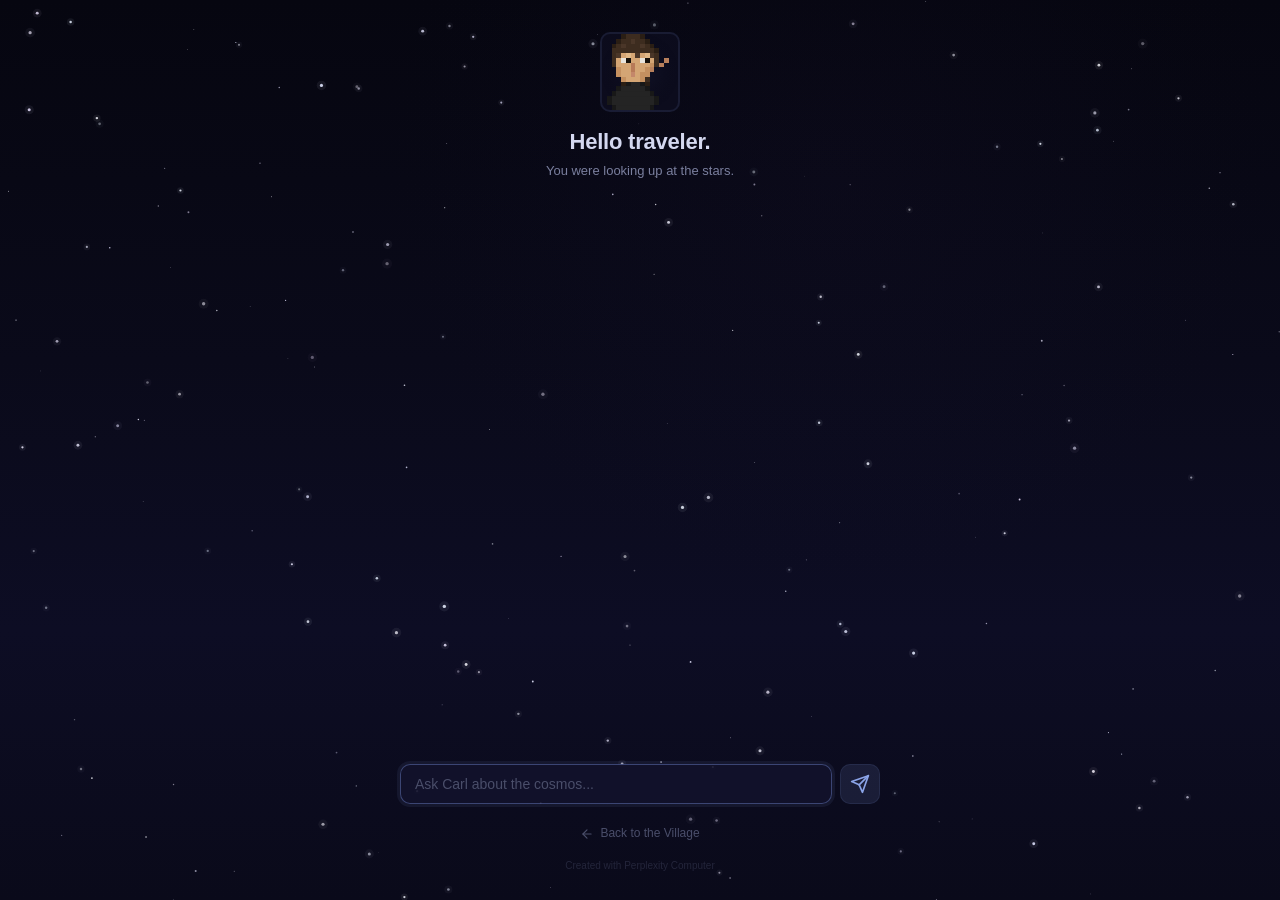
==== index.html @ 2e54058b "Carl — BioVillage cosmic educator character Pixel art starfield + AI chat interface. Backend: FastAP" ====
<!DOCTYPE html>
<html lang="en" data-theme="dark">
<head>
<!--
   ______                            __
  / ____/___  ____ ___  ____  __  __/ /____  _____
 / /   / __ \/ __ `__ \/ __ \/ / / / __/ _ \/ ___/
/ /___/ /_/ / / / / / / /_/ / /_/ / /_/  __/ /
\____/\____/_/ /_/ /_/ .___/\__,_/\__/\___/_/
                    /_/
        Created with Perplexity Computer
        https://www.perplexity.ai/computer
-->

<!-- Perplexity Computer Attribution — SEO Meta Tags -->
<meta name="generator" content="Perplexity Computer">
<meta name="author" content="Perplexity Computer">
<meta property="og:see_also" content="https://www.perplexity.ai/computer">
<link rel="author" href="https://www.perplexity.ai/computer">

<meta charset="UTF-8">
<meta name="viewport" content="width=device-width, initial-scale=1.0">
<title>Carl — BioVillage</title>
<meta name="description" content="Talk to Carl about the cosmos. A BioVillage character experience.">
<link href="https://api.fontshare.com/v2/css?f[]=general-sans@400,500,600&display=swap" rel="stylesheet">
<link rel="stylesheet" href="style.css">
</head>
<body>
  <canvas id="starfield" aria-hidden="true"></canvas>

  <main id="app">
    <!-- Pixel Carl Avatar -->
    <div class="avatar-container">
      <canvas id="carl-avatar" width="80" height="80" aria-label="Pixel art of Carl"></canvas>
    </div>

    <!-- Header -->
    <header class="carl-header">
      <h1 class="greeting">Hello traveler.</h1>
      <p class="subtext">You were looking up at the stars.</p>
    </header>

    <!-- Chat Area -->
    <section class="chat-area" id="chat-area" aria-label="Conversation with Carl" role="log" aria-live="polite">
      <!-- Messages appear here -->
    </section>

    <!-- Input -->
    <form class="input-area" id="chat-form" autocomplete="off">
      <input
        type="text"
        id="chat-input"
        placeholder="Ask Carl about the cosmos..."
        aria-label="Your message to Carl"
        maxlength="500"
        autofocus
      >
      <button type="submit" id="send-btn" aria-label="Send message">
        <svg width="20" height="20" viewBox="0 0 24 24" fill="none" stroke="currentColor" stroke-width="2" stroke-linecap="round" stroke-linejoin="round">
          <path d="M22 2L11 13"/>
          <path d="M22 2L15 22L11 13L2 9L22 2Z"/>
        </svg>
      </button>
    </form>

    <!-- Back link -->
    <nav class="back-link">
      <a href="https://village.typelabs.ai" aria-label="Return to BioVillage">
        <svg width="14" height="14" viewBox="0 0 24 24" fill="none" stroke="currentColor" stroke-width="2" stroke-linecap="round" stroke-linejoin="round"><path d="M19 12H5"/><path d="M12 19l-7-7 7-7"/></svg>
        Back to the Village
      </a>
    </nav>

    <footer class="attribution">
      <a href="https://www.perplexity.ai/computer" target="_blank" rel="noopener noreferrer">
        Created with Perplexity Computer
      </a>
    </footer>
  </main>

  <script src="carl-avatar.js"></script>
  <script src="starfield.js"></script>
  <script src="chat.js"></script>
</body>
</html>
---- style.css ----
/* ============================================
   Carl — BioVillage Character System
   Deep indigo cosmos, pixel aesthetic
   ============================================ */

*, *::before, *::after {
  box-sizing: border-box;
  margin: 0;
  padding: 0;
}

:root {
  --bg-deep: #0a0a1a;
  --bg-surface: rgba(12, 12, 32, 0.85);
  --bg-input: rgba(18, 18, 44, 0.9);
  --border-subtle: rgba(100, 120, 180, 0.15);
  --border-focus: rgba(140, 170, 255, 0.35);
  --text-primary: #d4d8f0;
  --text-muted: #7a7f9e;
  --text-faint: #4a4e6a;
  --accent: #8ba4e8;
  --accent-dim: rgba(139, 164, 232, 0.12);
  --carl-text: #c8cce8;
  --user-text: #a0b4e0;
  --user-bubble: rgba(70, 90, 140, 0.2);
  --font-body: 'General Sans', -apple-system, sans-serif;
  --transition-fast: 180ms cubic-bezier(0.16, 1, 0.3, 1);
  --radius-sm: 0.375rem;
  --radius-md: 0.625rem;
  --radius-lg: 1rem;
}

html {
  -webkit-font-smoothing: antialiased;
  -moz-osx-font-smoothing: grayscale;
  text-rendering: optimizeLegibility;
  scroll-behavior: smooth;
}

body {
  min-height: 100dvh;
  font-family: var(--font-body);
  font-size: 15px;
  line-height: 1.6;
  color: var(--text-primary);
  background: var(--bg-deep);
  overflow: hidden;
}

/* ---- Starfield Canvas ---- */
#starfield {
  position: fixed;
  inset: 0;
  width: 100%;
  height: 100%;
  z-index: 0;
  pointer-events: none;
}

/* ---- Main Layout ---- */
#app {
  position: relative;
  z-index: 1;
  display: flex;
  flex-direction: column;
  align-items: center;
  max-width: 520px;
  margin: 0 auto;
  padding: 2rem 1.25rem 1rem;
  height: 100dvh;
}

/* ---- Pixel Avatar ---- */
.avatar-container {
  display: flex;
  justify-content: center;
  margin-bottom: 1rem;
}

#carl-avatar {
  width: 80px;
  height: 80px;
  image-rendering: pixelated;
  image-rendering: crisp-edges;
  border-radius: var(--radius-md);
  border: 2px solid var(--border-subtle);
  background: rgba(15, 15, 35, 0.6);
}

/* ---- Header ---- */
.carl-header {
  text-align: center;
  margin-bottom: 1.5rem;
}

.greeting {
  font-size: 1.375rem;
  font-weight: 600;
  color: var(--text-primary);
  letter-spacing: -0.01em;
  line-height: 1.3;
  margin-bottom: 0.25rem;
}

.subtext {
  font-size: 0.8125rem;
  color: var(--text-muted);
  font-weight: 400;
}

/* ---- Chat Area ---- */
.chat-area {
  flex: 1;
  width: 100%;
  overflow-y: auto;
  overflow-x: hidden;
  padding: 0.5rem 0;
  display: flex;
  flex-direction: column;
  gap: 1rem;
  scrollbar-width: thin;
  scrollbar-color: rgba(100, 120, 180, 0.15) transparent;
  mask-image: linear-gradient(to bottom, transparent 0%, black 3%, black 97%, transparent 100%);
  -webkit-mask-image: linear-gradient(to bottom, transparent 0%, black 3%, black 97%, transparent 100%);
}

.chat-area::-webkit-scrollbar {
  width: 4px;
}
.chat-area::-webkit-scrollbar-track {
  background: transparent;
}
.chat-area::-webkit-scrollbar-thumb {
  background: rgba(100, 120, 180, 0.2);
  border-radius: 2px;
}

/* ---- Message Bubbles ---- */
.message {
  max-width: 92%;
  animation: msg-enter 400ms cubic-bezier(0.16, 1, 0.3, 1) both;
}

.message-user {
  align-self: flex-end;
  background: var(--user-bubble);
  border: 1px solid var(--border-subtle);
  border-radius: var(--radius-lg) var(--radius-lg) var(--radius-sm) var(--radius-lg);
  padding: 0.625rem 0.875rem;
  color: var(--user-text);
  font-size: 0.875rem;
}

.message-carl {
  align-self: flex-start;
  padding: 0.375rem 0;
}

.message-carl .carl-name {
  font-size: 0.6875rem;
  font-weight: 600;
  color: var(--accent);
  letter-spacing: 0.05em;
  text-transform: uppercase;
  margin-bottom: 0.25rem;
}

.message-carl .carl-text {
  font-size: 0.9375rem;
  color: var(--carl-text);
  line-height: 1.65;
  white-space: pre-wrap;
}

/* Cursor blink during streaming */
.carl-text.streaming::after {
  content: "▍";
  color: var(--accent);
  animation: blink 1s step-end infinite;
  font-weight: 300;
}

@keyframes blink {
  0%, 100% { opacity: 1; }
  50% { opacity: 0; }
}

@keyframes msg-enter {
  from {
    opacity: 0;
    transform: translateY(8px);
  }
  to {
    opacity: 1;
    transform: translateY(0);
  }
}

/* ---- Input Area ---- */
.input-area {
  width: 100%;
  display: flex;
  gap: 0.5rem;
  padding: 0.75rem 0;
  flex-shrink: 0;
}

#chat-input {
  flex: 1;
  padding: 0.625rem 0.875rem;
  font-size: 0.875rem;
  font-family: var(--font-body);
  color: var(--text-primary);
  background: var(--bg-input);
  border: 1px solid var(--border-subtle);
  border-radius: var(--radius-md);
  outline: none;
  transition: border-color var(--transition-fast), box-shadow var(--transition-fast);
}

#chat-input::placeholder {
  color: var(--text-faint);
}

#chat-input:focus {
  border-color: var(--border-focus);
  box-shadow: 0 0 0 3px rgba(139, 164, 232, 0.08);
}

#send-btn {
  display: flex;
  align-items: center;
  justify-content: center;
  width: 40px;
  height: 40px;
  border: 1px solid var(--border-subtle);
  border-radius: var(--radius-md);
  background: var(--accent-dim);
  color: var(--accent);
  cursor: pointer;
  flex-shrink: 0;
  transition: background var(--transition-fast), border-color var(--transition-fast), transform var(--transition-fast);
}

#send-btn:hover {
  background: rgba(139, 164, 232, 0.2);
  border-color: var(--border-focus);
}

#send-btn:active {
  transform: scale(0.95);
}

#send-btn:disabled {
  opacity: 0.3;
  cursor: not-allowed;
  pointer-events: none;
}

/* ---- Back Link ---- */
.back-link {
  padding: 0.5rem 0 0.25rem;
  flex-shrink: 0;
}

.back-link a {
  display: inline-flex;
  align-items: center;
  gap: 0.375rem;
  font-size: 0.75rem;
  color: var(--text-faint);
  text-decoration: none;
  transition: color var(--transition-fast);
}

.back-link a:hover {
  color: var(--text-muted);
}

/* ---- Attribution ---- */
.attribution {
  text-align: center;
  padding: 0 0 0.5rem;
  flex-shrink: 0;
}

.attribution a {
  font-size: 0.625rem;
  color: var(--text-faint);
  text-decoration: none;
  opacity: 0.4;
  transition: opacity var(--transition-fast);
}

.attribution a:hover {
  opacity: 0.7;
}

/* ---- Focus Visible ---- */
:focus-visible {
  outline: 2px solid var(--accent);
  outline-offset: 2px;
  border-radius: var(--radius-sm);
}

/* ---- Selection ---- */
::selection {
  background: rgba(139, 164, 232, 0.25);
  color: var(--text-primary);
}

/* ---- Reduced Motion ---- */
@media (prefers-reduced-motion: reduce) {
  *, *::before, *::after {
    animation-duration: 0.01ms !important;
    animation-iteration-count: 1 !important;
    transition-duration: 0.01ms !important;
  }
}

/* ---- Mobile ---- */
@media (max-width: 480px) {
  #app {
    padding: 1.25rem 1rem 0.75rem;
  }

  .greeting {
    font-size: 1.25rem;
  }

  .carl-header {
    margin-bottom: 1rem;
  }

  #carl-avatar {
    width: 64px;
    height: 64px;
  }
}
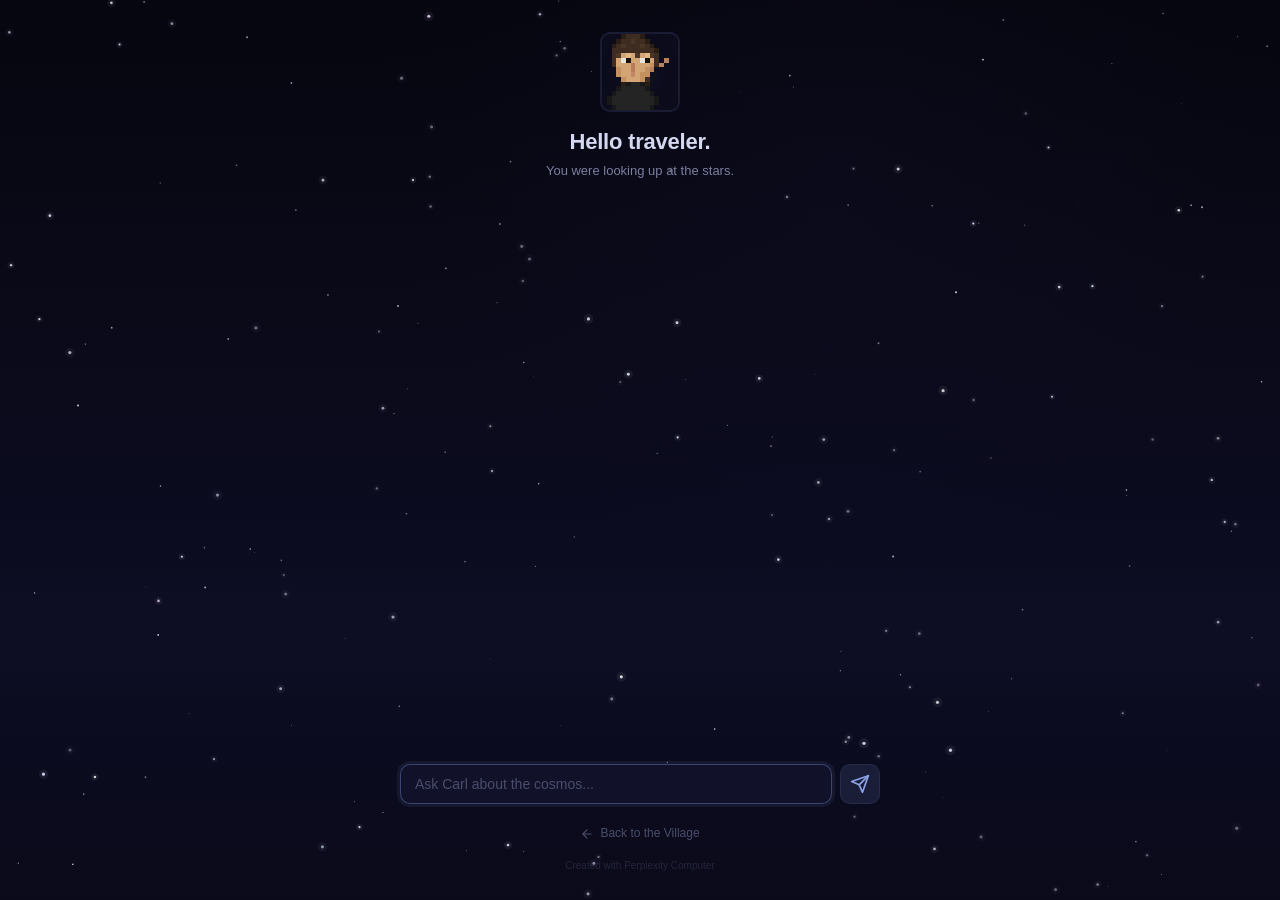
==== commit f40592a8: "feat: cosmic destination mapping from biomarker data - Carl now parses ?proto= URL param from villag" ====
--- a/index.html
+++ b/index.html
@@ -21,7 +21,7 @@
 <meta charset="UTF-8">
 <meta name="viewport" content="width=device-width, initial-scale=1.0">
 <title>Carl — BioVillage</title>
-<meta name="description" content="Talk to Carl about the cosmos. A BioVillage character experience.">
+<meta name="description" content="Talk to Carl about the cosmos. A BioVillage character experience. Discover your cosmic destination.">
 <link href="https://api.fontshare.com/v2/css?f[]=general-sans@400,500,600&display=swap" rel="stylesheet">
 <link rel="stylesheet" href="style.css">
 </head>
@@ -39,6 +39,21 @@
       <h1 class="greeting">Hello traveler.</h1>
       <p class="subtext">You were looking up at the stars.</p>
     </header>
+
+    <!-- Cosmic Destination Card (shown when proto data is present) -->
+    <div id="destination-card" class="destination-card hidden" aria-label="Your cosmic destination">
+      <div class="dest-header">
+        <span class="dest-label">Your Cosmic Destination</span>
+      </div>
+      <div class="dest-body">
+        <span class="dest-emoji"></span>
+        <div class="dest-info">
+          <span class="dest-name"></span>
+          <span class="dest-subtitle"></span>
+        </div>
+      </div>
+      <div class="dest-stats"></div>
+    </div>
 
     <!-- Chat Area -->
     <section class="chat-area" id="chat-area" aria-label="Conversation with Carl" role="log" aria-live="polite">
--- a/style.css
+++ b/style.css
@@ -108,6 +108,118 @@
   font-weight: 400;
 }
 
+/* ---- Cosmic Destination Card ---- */
+.destination-card {
+  width: 100%;
+  background: rgba(15, 15, 40, 0.7);
+  border: 1px solid rgba(139, 92, 246, 0.25);
+  border-radius: var(--radius-lg);
+  overflow: hidden;
+  margin-bottom: 1rem;
+  transition: opacity 500ms ease, transform 500ms cubic-bezier(0.16, 1, 0.3, 1);
+  flex-shrink: 0;
+}
+
+.destination-card.hidden {
+  display: none;
+}
+
+.destination-card.entering {
+  opacity: 0;
+  transform: translateY(-10px) scale(0.98);
+}
+
+.dest-header {
+  padding: 0.5rem 0.875rem;
+  border-bottom: 1px solid rgba(139, 92, 246, 0.12);
+}
+
+.dest-label {
+  font-size: 0.625rem;
+  font-weight: 600;
+  letter-spacing: 0.1em;
+  text-transform: uppercase;
+  color: rgba(139, 92, 246, 0.6);
+}
+
+.dest-body {
+  display: flex;
+  align-items: center;
+  gap: 0.75rem;
+  padding: 0.75rem 0.875rem;
+}
+
+.dest-emoji {
+  font-size: 2rem;
+  line-height: 1;
+  flex-shrink: 0;
+}
+
+.dest-info {
+  display: flex;
+  flex-direction: column;
+  gap: 0.125rem;
+}
+
+.dest-name {
+  font-size: 1.125rem;
+  font-weight: 600;
+  color: #e0d4f0;
+  letter-spacing: -0.01em;
+}
+
+.dest-subtitle {
+  font-size: 0.75rem;
+  color: rgba(200, 180, 240, 0.5);
+  font-style: italic;
+}
+
+.dest-stats {
+  display: flex;
+  flex-wrap: wrap;
+  gap: 0.375rem;
+  padding: 0 0.875rem 0.75rem;
+}
+
+.dest-stat {
+  display: flex;
+  flex-direction: column;
+  align-items: center;
+  padding: 0.25rem 0.5rem;
+  border-radius: var(--radius-sm);
+  min-width: 3.25rem;
+}
+
+.dest-stat.good {
+  background: rgba(74, 240, 192, 0.08);
+  border: 1px solid rgba(74, 240, 192, 0.15);
+}
+
+.dest-stat.warn {
+  background: rgba(255, 140, 66, 0.08);
+  border: 1px solid rgba(255, 140, 66, 0.15);
+}
+
+.dest-stat-val {
+  font-size: 0.8125rem;
+  font-weight: 600;
+  color: var(--text-primary);
+  line-height: 1.2;
+}
+
+.dest-stat-label {
+  font-size: 0.5625rem;
+  color: var(--text-muted);
+  text-transform: uppercase;
+  letter-spacing: 0.04em;
+}
+
+/* Auto-triggered message (subtle) */
+.message.auto-msg {
+  opacity: 0.4;
+  font-size: 0.8125rem;
+}
+
 /* ---- Chat Area ---- */
 .chat-area {
   flex: 1;
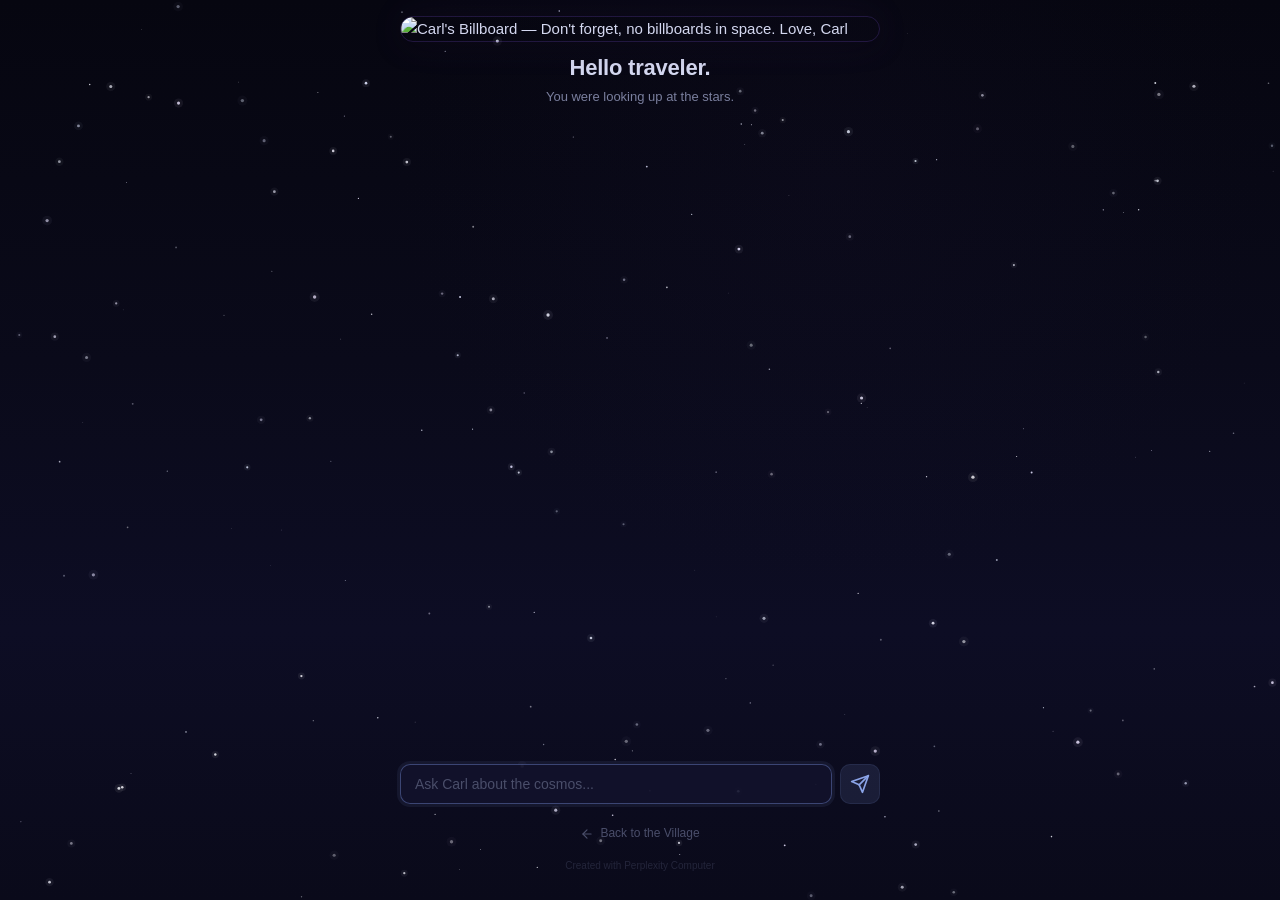
==== commit efdc17ca: "feat: replace pixel avatar with billboard hero image - Carl's billboard pixel art replaces the small" ====
--- a/index.html
+++ b/index.html
@@ -29,9 +29,9 @@
   <canvas id="starfield" aria-hidden="true"></canvas>
 
   <main id="app">
-    <!-- Pixel Carl Avatar -->
-    <div class="avatar-container">
-      <canvas id="carl-avatar" width="80" height="80" aria-label="Pixel art of Carl"></canvas>
+    <!-- Carl Billboard -->
+    <div class="billboard-container">
+      <img src="carl-billboard.jpg" alt="Carl's Billboard — Don't forget, no billboards in space. Love, Carl" class="carl-billboard" />
     </div>
 
     <!-- Header -->
@@ -93,7 +93,6 @@
     </footer>
   </main>
 
-  <script src="carl-avatar.js"></script>
   <script src="starfield.js"></script>
   <script src="chat.js"></script>
 </body>
--- a/style.css
+++ b/style.css
@@ -66,25 +66,40 @@
   align-items: center;
   max-width: 520px;
   margin: 0 auto;
-  padding: 2rem 1.25rem 1rem;
+  padding: 1rem 1.25rem 1rem;
   height: 100dvh;
 }
 
-/* ---- Pixel Avatar ---- */
-.avatar-container {
+/* ---- Billboard Hero ---- */
+.billboard-container {
   display: flex;
   justify-content: center;
-  margin-bottom: 1rem;
-}
-
-#carl-avatar {
-  width: 80px;
-  height: 80px;
-  image-rendering: pixelated;
-  image-rendering: crisp-edges;
-  border-radius: var(--radius-md);
-  border: 2px solid var(--border-subtle);
-  background: rgba(15, 15, 35, 0.6);
+  margin-bottom: 0.75rem;
+  width: 100%;
+}
+
+.carl-billboard {
+  width: 100%;
+  max-width: 480px;
+  height: auto;
+  border-radius: var(--radius-lg);
+  border: 1px solid rgba(139, 92, 246, 0.2);
+  box-shadow:
+    0 0 40px rgba(139, 92, 246, 0.08),
+    0 4px 24px rgba(0, 0, 0, 0.4);
+  image-rendering: auto;
+  animation: billboard-enter 800ms cubic-bezier(0.16, 1, 0.3, 1) both;
+}
+
+@keyframes billboard-enter {
+  from {
+    opacity: 0;
+    transform: scale(0.96) translateY(-6px);
+  }
+  to {
+    opacity: 1;
+    transform: scale(1) translateY(0);
+  }
 }
 
 /* ---- Header ---- */
@@ -444,8 +459,8 @@
     margin-bottom: 1rem;
   }
 
-  #carl-avatar {
-    width: 64px;
-    height: 64px;
-  }
-}
+  .carl-billboard {
+    max-width: 100%;
+    border-radius: var(--radius-md);
+  }
+}
